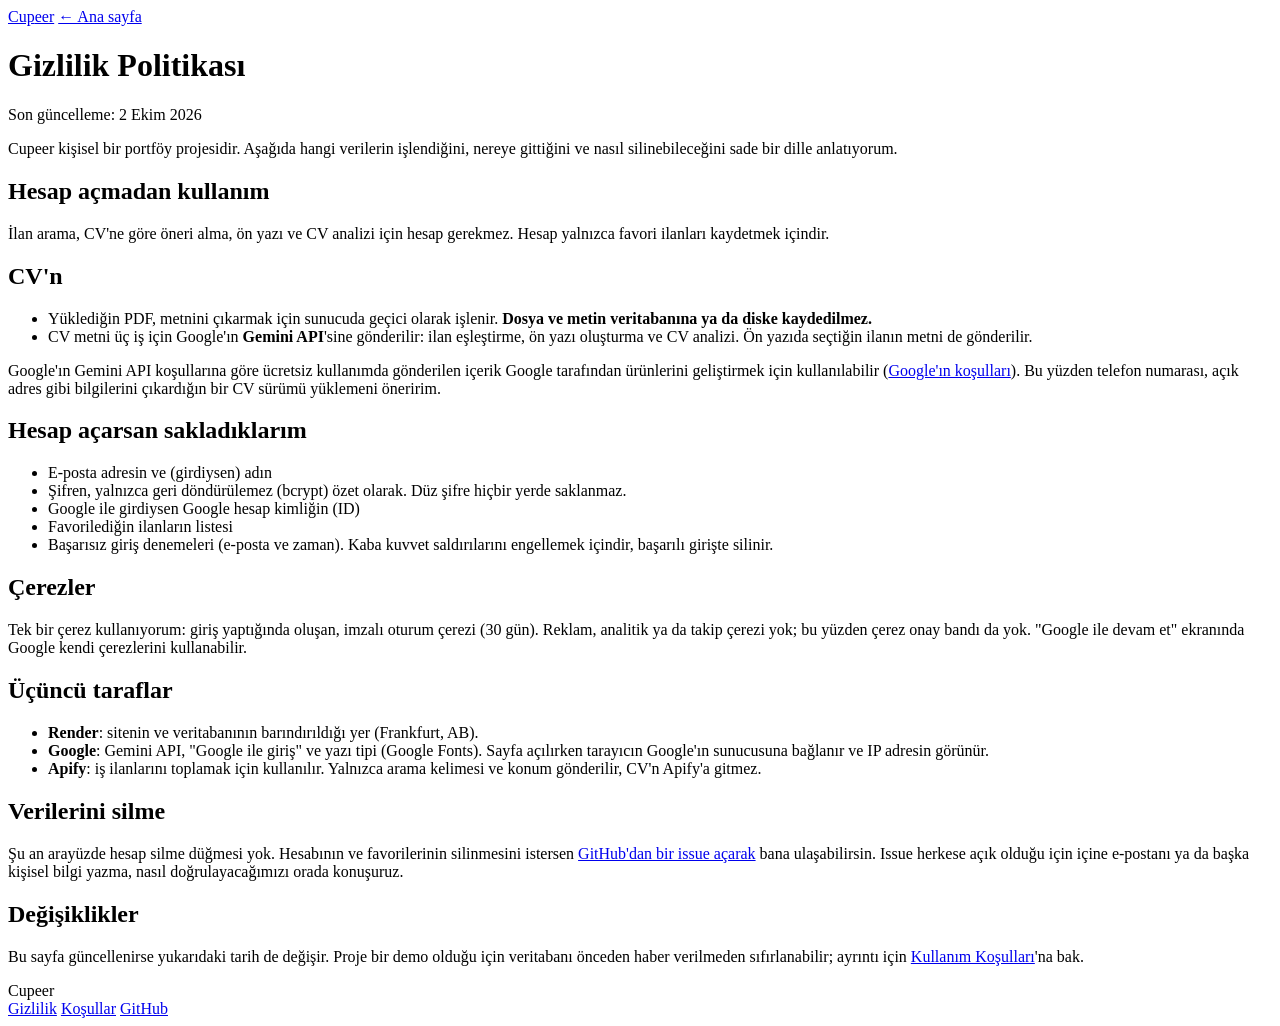
==== frontend/privacy/index.html @ 0054a719 "Add the missing basics: SEO/social meta, legal pages, 404, icons - Real <title>, meta description, c" ====
<!doctype html>
<html lang="tr">
  <head>
    <meta charset="UTF-8" />
    <meta name="viewport" content="width=device-width, initial-scale=1.0" />
    <title>Gizlilik Politikası – Cupeer</title>
    <meta
      name="description"
      content="Cupeer hangi verileri saklıyor, CV'n nereye gönderiliyor, hangi çerezler kullanılıyor: kısa ve açık anlatım."
    />
    <meta name="theme-color" content="#211510" />
    <link rel="canonical" href="https://cupeer.onrender.com/privacy/" />
    <link rel="icon" href="/favicon.ico" sizes="any" />
    <link rel="icon" type="image/png" sizes="32x32" href="/favicon-32.png" />
    <link rel="apple-touch-icon" href="/apple-touch-icon.png" />
    <link rel="preconnect" href="https://fonts.googleapis.com" />
    <link
      href="https://fonts.googleapis.com/css2?family=EB+Garamond:ital,wght@0,400;0,600;0,700;1,400&display=swap"
      rel="stylesheet"
    />
    <link rel="stylesheet" href="/style.css" />
  </head>
  <body style="padding-top: 0">
    <header class="legal-header">
      <a href="/" class="brand"><span class="gradient-text">Cup</span>eer</a>
      <a href="/" class="back">← Ana sayfa</a>
    </header>

    <main class="legal">
      <h1>Gizlilik Politikası</h1>
      <p class="updated">Son güncelleme: 2 Ekim 2026</p>

      <p>
        Cupeer kişisel bir portföy projesidir. Aşağıda hangi verilerin
        işlendiğini, nereye gittiğini ve nasıl silinebileceğini sade bir dille
        anlatıyorum.
      </p>

      <h2>Hesap açmadan kullanım</h2>
      <p>
        İlan arama, CV'ne göre öneri alma, ön yazı ve CV analizi için hesap
        gerekmez. Hesap yalnızca favori ilanları kaydetmek içindir.
      </p>

      <h2>CV'n</h2>
      <ul>
        <li>
          Yüklediğin PDF, metnini çıkarmak için sunucuda geçici olarak
          işlenir. <strong>Dosya ve metin veritabanına ya da diske kaydedilmez.</strong>
        </li>
        <li>
          CV metni üç iş için Google'ın <strong>Gemini API</strong>'sine
          gönderilir: ilan eşleştirme, ön yazı oluşturma ve CV analizi. Ön
          yazıda seçtiğin ilanın metni de gönderilir.
        </li>
      </ul>
      <p class="note">
        Google'ın Gemini API koşullarına göre ücretsiz kullanımda gönderilen
        içerik Google tarafından ürünlerini geliştirmek için kullanılabilir
        (<a
          href="https://ai.google.dev/gemini-api/terms"
          target="_blank"
          rel="noopener"
          >Google'ın koşulları</a
        >). Bu yüzden telefon numarası, açık adres gibi bilgilerini çıkardığın
        bir CV sürümü yüklemeni öneririm.
      </p>

      <h2>Hesap açarsan sakladıklarım</h2>
      <ul>
        <li>E-posta adresin ve (girdiysen) adın</li>
        <li>
          Şifren, yalnızca geri döndürülemez (bcrypt) özet olarak. Düz şifre
          hiçbir yerde saklanmaz.
        </li>
        <li>Google ile girdiysen Google hesap kimliğin (ID)</li>
        <li>Favorilediğin ilanların listesi</li>
        <li>
          Başarısız giriş denemeleri (e-posta ve zaman). Kaba kuvvet
          saldırılarını engellemek içindir, başarılı girişte silinir.
        </li>
      </ul>

      <h2>Çerezler</h2>
      <p>
        Tek bir çerez kullanıyorum: giriş yaptığında oluşan, imzalı oturum
        çerezi (30 gün). Reklam, analitik ya da takip çerezi yok; bu yüzden
        çerez onay bandı da yok. "Google ile devam et" ekranında Google kendi
        çerezlerini kullanabilir.
      </p>

      <h2>Üçüncü taraflar</h2>
      <ul>
        <li>
          <strong>Render</strong>: sitenin ve veritabanının barındırıldığı
          yer (Frankfurt, AB).
        </li>
        <li>
          <strong>Google</strong>: Gemini API, "Google ile giriş" ve yazı
          tipi (Google Fonts). Sayfa açılırken tarayıcın Google'ın sunucusuna
          bağlanır ve IP adresin görünür.
        </li>
        <li>
          <strong>Apify</strong>: iş ilanlarını toplamak için kullanılır.
          Yalnızca arama kelimesi ve konum gönderilir, CV'n Apify'a gitmez.
        </li>
      </ul>

      <h2>Verilerini silme</h2>
      <p>
        Şu an arayüzde hesap silme düğmesi yok. Hesabının ve favorilerinin
        silinmesini istersen
        <a
          href="https://github.com/gizemyalcinn/cupeer/issues"
          target="_blank"
          rel="noopener"
          >GitHub'dan bir issue açarak</a
        >
        bana ulaşabilirsin. Issue herkese açık olduğu için içine e-postanı ya
        da başka kişisel bilgi yazma, nasıl doğrulayacağımızı orada
        konuşuruz.
      </p>

      <h2>Değişiklikler</h2>
      <p>
        Bu sayfa güncellenirse yukarıdaki tarih de değişir. Proje bir demo
        olduğu için veritabanı önceden haber verilmeden sıfırlanabilir;
        ayrıntı için <a href="/terms/">Kullanım Koşulları</a>'na bak.
      </p>
    </main>

    <footer>
      <span class="brand"><span class="gradient-text">Cup</span>eer</span>
      <nav class="footer-links" aria-label="Alt bağlantılar">
        <a href="/privacy/">Gizlilik</a>
        <a href="/terms/">Koşullar</a>
        <a href="https://github.com/gizemyalcinn/cupeer" target="_blank" rel="noopener">GitHub</a>
      </nav>
    </footer>
  </body>
</html>
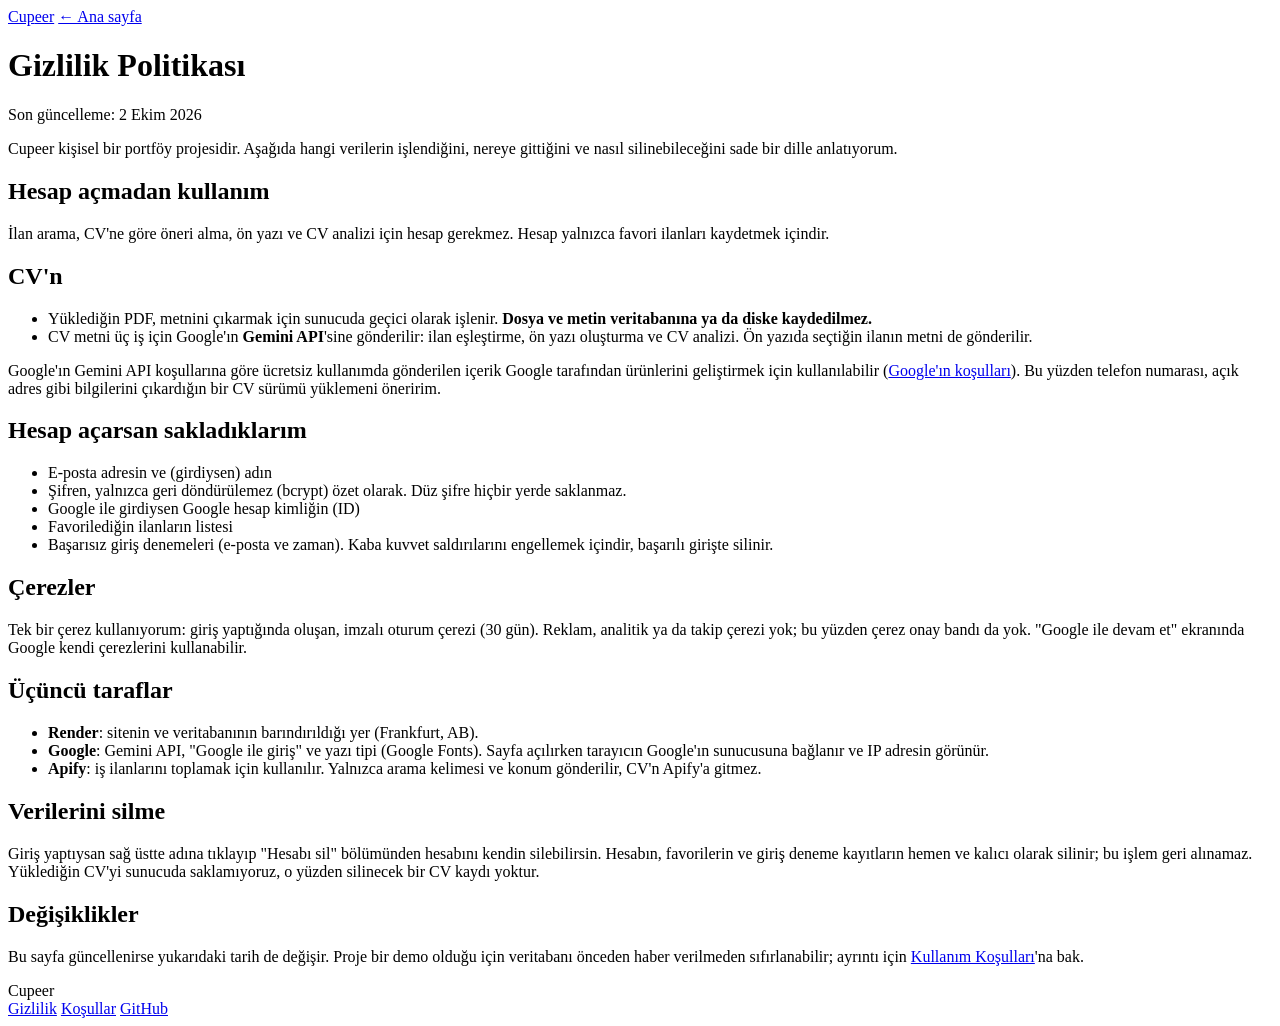
==== commit bc298a1c: "Hesap silme, modal geri tuşu/Escape, hata mesajları ve mobil düzeltmeleri" ====
--- a/frontend/privacy/index.html
+++ b/frontend/privacy/index.html
@@ -108,17 +108,11 @@
 
       <h2>Verilerini silme</h2>
       <p>
-        Şu an arayüzde hesap silme düğmesi yok. Hesabının ve favorilerinin
-        silinmesini istersen
-        <a
-          href="https://github.com/gizemyalcinn/cupeer/issues"
-          target="_blank"
-          rel="noopener"
-          >GitHub'dan bir issue açarak</a
-        >
-        bana ulaşabilirsin. Issue herkese açık olduğu için içine e-postanı ya
-        da başka kişisel bilgi yazma, nasıl doğrulayacağımızı orada
-        konuşuruz.
+        Giriş yaptıysan sağ üstte adına tıklayıp "Hesabı sil" bölümünden
+        hesabını kendin silebilirsin. Hesabın, favorilerin ve giriş deneme
+        kayıtların hemen ve kalıcı olarak silinir; bu işlem geri alınamaz.
+        Yüklediğin CV'yi sunucuda saklamıyoruz, o yüzden silinecek bir CV
+        kaydı yoktur.
       </p>
 
       <h2>Değişiklikler</h2>
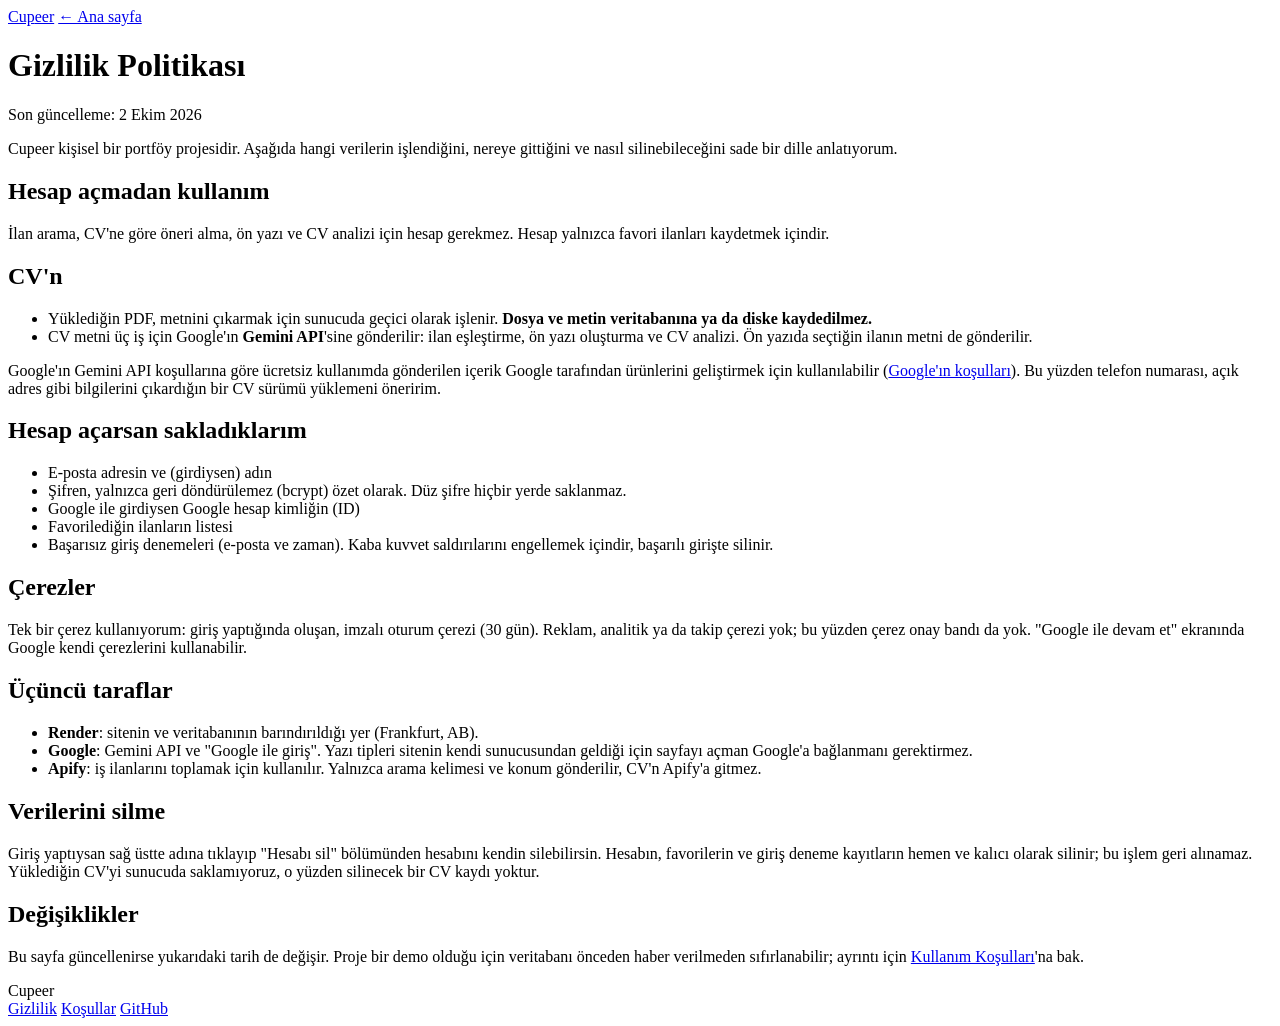
==== commit 257460bc: "Yazı tiplerini kendi sunucumuzdan ver, CSP'den Google'ı kaldır" ====
--- a/frontend/privacy/index.html
+++ b/frontend/privacy/index.html
@@ -13,11 +13,6 @@
     <link rel="icon" href="/favicon.ico" sizes="any" />
     <link rel="icon" type="image/png" sizes="32x32" href="/favicon-32.png" />
     <link rel="apple-touch-icon" href="/apple-touch-icon.png" />
-    <link rel="preconnect" href="https://fonts.googleapis.com" />
-    <link
-      href="https://fonts.googleapis.com/css2?family=EB+Garamond:ital,wght@0,400;0,600;0,700;1,400&display=swap"
-      rel="stylesheet"
-    />
     <link rel="stylesheet" href="/style.css" />
   </head>
   <body style="padding-top: 0">
@@ -96,9 +91,9 @@
           yer (Frankfurt, AB).
         </li>
         <li>
-          <strong>Google</strong>: Gemini API, "Google ile giriş" ve yazı
-          tipi (Google Fonts). Sayfa açılırken tarayıcın Google'ın sunucusuna
-          bağlanır ve IP adresin görünür.
+          <strong>Google</strong>: Gemini API ve "Google ile giriş". Yazı
+          tipleri sitenin kendi sunucusundan geldiği için sayfayı açman
+          Google'a bağlanmanı gerektirmez.
         </li>
         <li>
           <strong>Apify</strong>: iş ilanlarını toplamak için kullanılır.
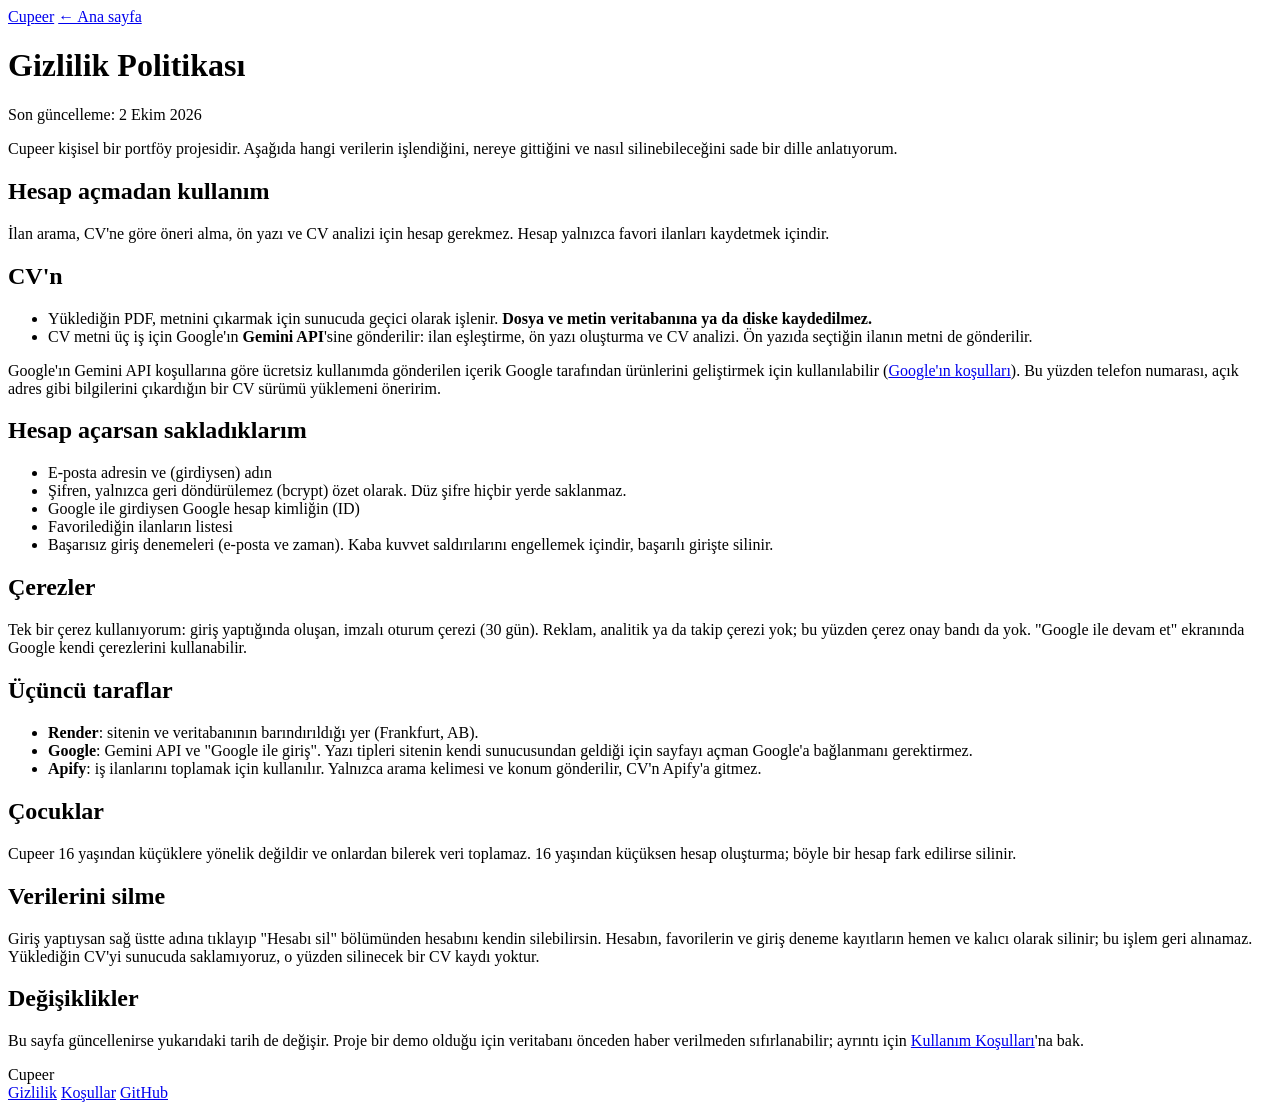
==== commit 4b643b99: "Kayıt onayı, yaş sınırı, CV aydınlatması, kontrast ve klavye düzeltmeleri, font kredisi" ====
--- a/frontend/privacy/index.html
+++ b/frontend/privacy/index.html
@@ -101,6 +101,13 @@
         </li>
       </ul>
 
+      <h2>Çocuklar</h2>
+      <p>
+        Cupeer 16 yaşından küçüklere yönelik değildir ve onlardan bilerek
+        veri toplamaz. 16 yaşından küçüksen hesap oluşturma; böyle bir hesap
+        fark edilirse silinir.
+      </p>
+
       <h2>Verilerini silme</h2>
       <p>
         Giriş yaptıysan sağ üstte adına tıklayıp "Hesabı sil" bölümünden
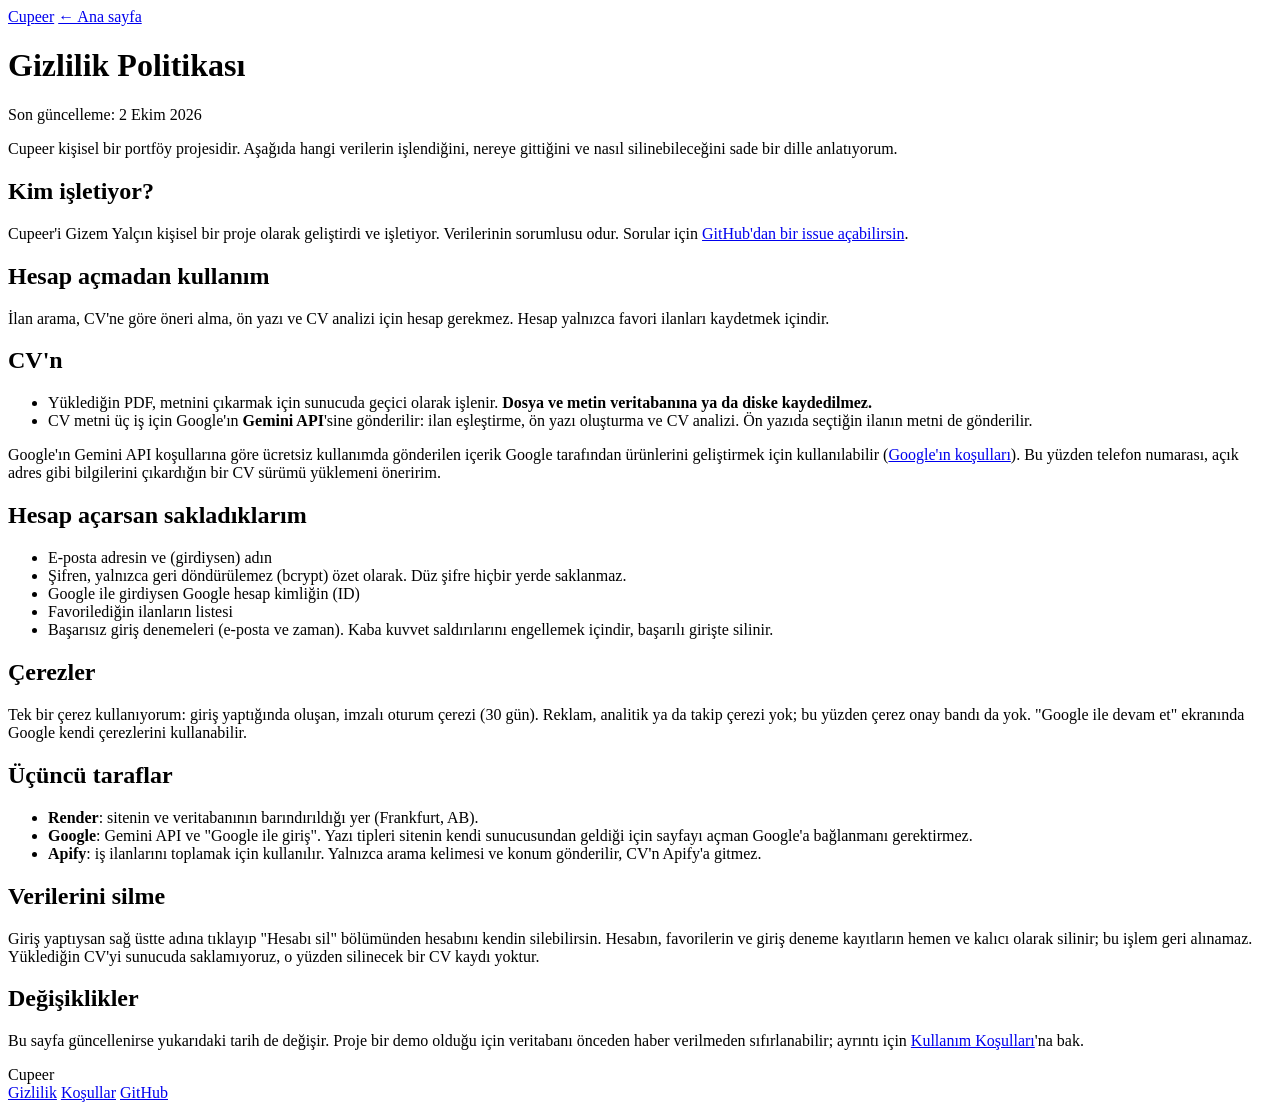
==== commit fb52d0ff: "Yaş sınırı ve çocuk ifadelerini kaldır, işleten olarak adı ekle" ====
--- a/frontend/privacy/index.html
+++ b/frontend/privacy/index.html
@@ -29,6 +29,13 @@
         Cupeer kişisel bir portföy projesidir. Aşağıda hangi verilerin
         işlendiğini, nereye gittiğini ve nasıl silinebileceğini sade bir dille
         anlatıyorum.
+      </p>
+
+      <h2>Kim işletiyor?</h2>
+      <p>
+        Cupeer'i Gizem Yalçın kişisel bir proje olarak geliştirdi ve
+        işletiyor. Verilerinin sorumlusu odur. Sorular için
+        <a href="https://github.com/gizemyalcinn/cupeer/issues" target="_blank" rel="noopener">GitHub'dan bir issue açabilirsin</a>.
       </p>
 
       <h2>Hesap açmadan kullanım</h2>
@@ -101,13 +108,6 @@
         </li>
       </ul>
 
-      <h2>Çocuklar</h2>
-      <p>
-        Cupeer 16 yaşından küçüklere yönelik değildir ve onlardan bilerek
-        veri toplamaz. 16 yaşından küçüksen hesap oluşturma; böyle bir hesap
-        fark edilirse silinir.
-      </p>
-
       <h2>Verilerini silme</h2>
       <p>
         Giriş yaptıysan sağ üstte adına tıklayıp "Hesabı sil" bölümünden
